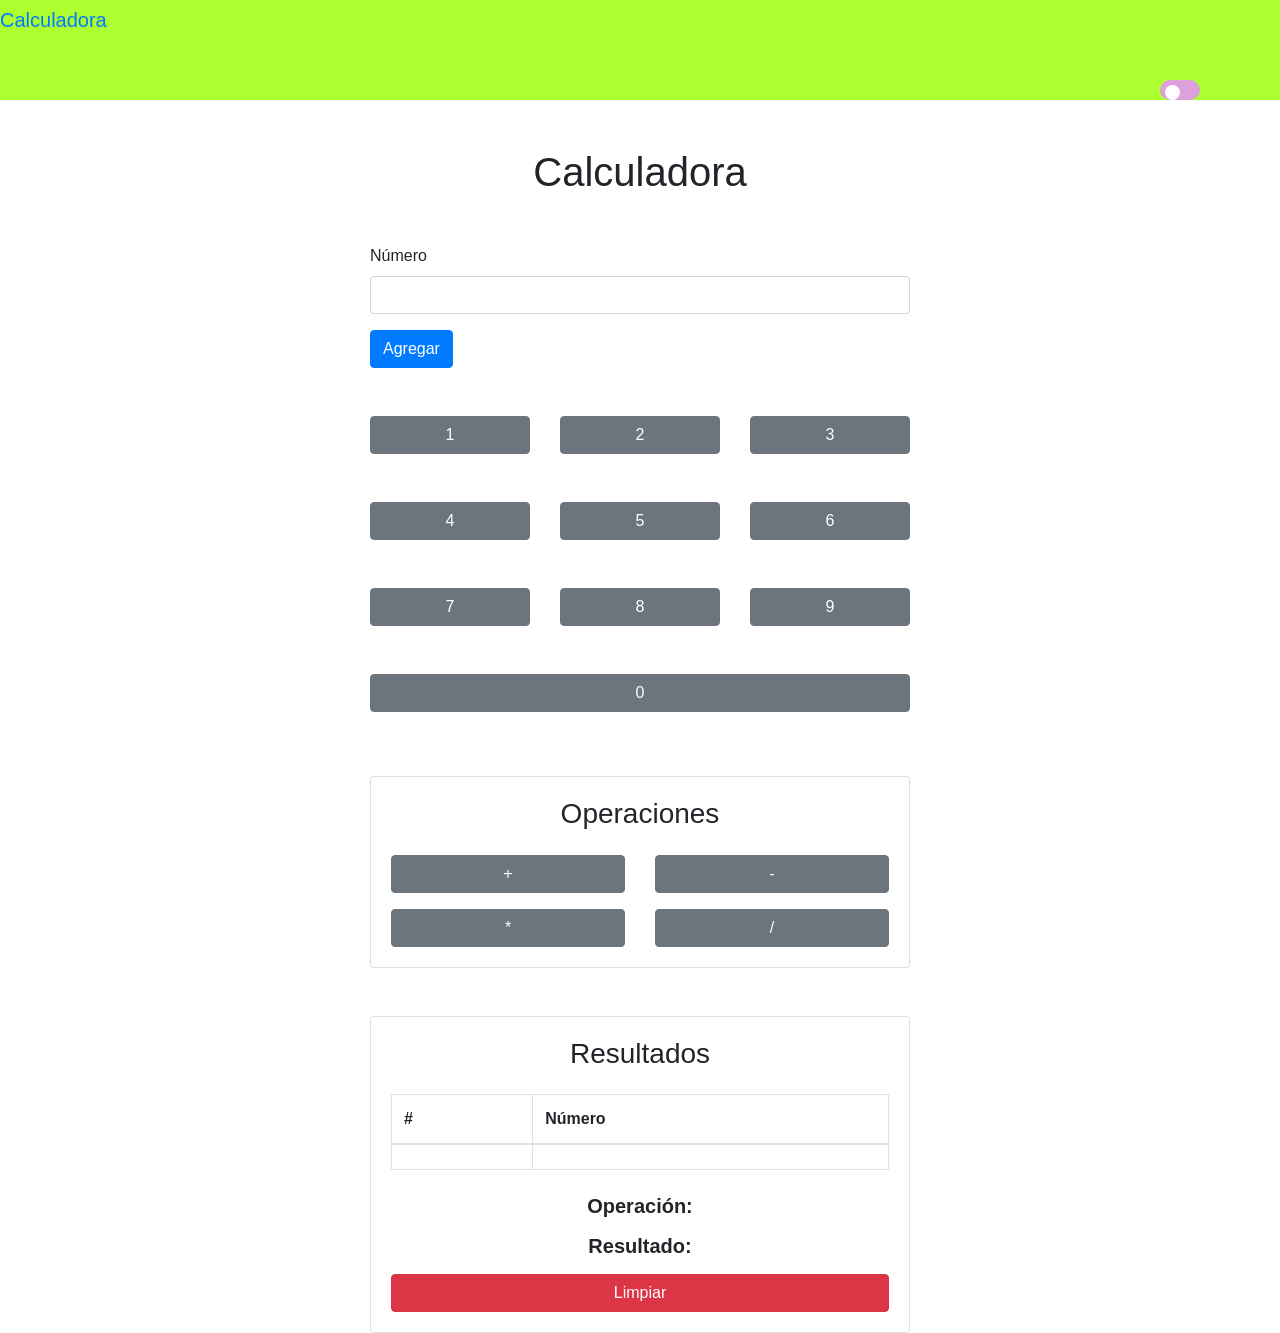
==== src/main/resources/templates/index.html @ f2704d38 "Add files via upload" ====
<!DOCTYPE html>
<html xmlns:th="http://www.thymeleaf.org">
<head>
  <meta charset="UTF-8">
  <title>Calculadora</title>
  <link rel="stylesheet" type="text/css" th:href="@{..    /static/css/style.css}">
  <link rel="stylesheet" href="https://maxcdn.bootstrapcdn.com/bootstrap/4.5.2/css/bootstrap.min.css">

</head>
<body>

<nav class="nav-wrap">
  <div>
    <a class="navbar-brand" href="#">Calculadora</a>
  </div>

  <div class="wrap-toggle">
    <input type="checkbox" id="toggle" class="offscreen">
    <label for="toggle" class="switch"></label>

  </div>

</nav>

<div class="container">
  <h1 class="my-5 text-center">Calculadora</h1>

  <div class="row">
    <div class="col-md-6 mx-auto">
      <form method="post" th:action="@{/calcular}">
        <div class="form-group">
          <label for="numero">Número</label>
          <input type="text" class="form-control" id="numero" name="numero" th:value="${numero}">
        </div>
        <button type="submit" class="btn btn-primary mr-2">Agregar</button>

      </form>
      <form method="post" th:action="@{/calcular}">
        <div class="row mb-3 mt-5">
          <div class="col-md-4">
            <button type="submit" class="btn btn-secondary btn-block"  formaction="/calcular?numero= 1">1</button>
          </div>
          <div class="col-md-4">
            <button type="submit" class="btn btn-secondary btn-block "  formaction="/calcular?numero=2">2</button>
          </div>
          <div class="col-md-4">
            <button type="submit" class="btn btn-secondary btn-block " formaction="/calcular?numero=3">3</button>
          </div>
        </div>
        <div class="row mb-3 mt-5">
          <div class="col-md-4">
            <button type="submit" class="btn btn-secondary btn-block"  formaction="/calcular?numero= 4">4</button>
          </div>
          <div class="col-md-4">
            <button type="submit" class="btn btn-secondary btn-block "  formaction="/calcular?numero=5">5</button>
          </div>
          <div class="col-md-4">
            <button type="submit" class="btn btn-secondary btn-block " formaction="/calcular?numero=6">6</button>
          </div>
        </div>
        <div class="row mb-3 mt-5">
          <div class="col-md-4">
            <button type="submit" class="btn btn-secondary btn-block"  formaction="/calcular?numero= 7">7</button>
          </div>
          <div class="col-md-4">
            <button type="submit" class="btn btn-secondary btn-block "  formaction="/calcular?numero=8">8</button>
          </div>
          <div class="col-md-4">
            <button type="submit" class="btn btn-secondary btn-block " formaction="/calcular?numero=9">9</button>
          </div>
        </div>
        <div class="row mb-3 mt-5">
          <div class="col-md-12">
            <button type="submit" class="btn btn-secondary btn-block"  formaction="/calcular?numero= 0">0</button>
          </div>

        </div>
      </form>

    </div>
  </div>

  <div class="row mt-5">
    <div class="col-md-6 mx-auto">
      <div class="card">
        <div class="card-body">
          <h3 class="card-title text-center mb-4">Operaciones</h3>

          <form method="post" th:action="@{/operacion}">
            <div class="row mb-3">
              <div class="col-md-6">
                <button type="submit" class="btn btn-secondary btn-block" formaction="/operacion?op=suma">+</button>
              </div>
              <div class="col-md-6">
                <button type="submit" class="btn btn-secondary btn-block" formaction="/operacion?op=-">-</button>
              </div>
            </div>
            <div class="row">
              <div class="col-md-6">
                <button type="submit" class="btn btn-secondary btn-block" formaction="/operacion?op=*">*</button>
              </div>
              <div class="col-md-6">
                <button type="submit" class="btn btn-secondary btn-block" formaction="/operacion?op=/">/</button>
              </div>
            </div>
          </form>
        </div>
      </div>
    </div>
  </div>

  <div class="row mt-5">
    <div class="col-md-6 mx-auto">
      <div class="card">
        <div class="card-body">
          <h3 class="card-title text-center mb-4">Resultados</h3>

          <table class="table table-bordered">
            <thead>
            <tr>
              <th scope="col">#</th>
              <th scope="col">Número</th>
            </tr>
            </thead>
            <tbody>
            <tr th:each="numero, i : ${numeros}">
              <th th:text="${i.index + 1}"></th>
              <td th:text="${numero}"></td>
            </tr>
            </tbody>
          </table>

          <div class="text-center mt-4">
            <h5 class="font-weight-bold mb-3" th:if="${!numeros.isEmpty()}">Operación: <span th:text="${operacion}"></span></h5>
            <h5 class="font-weight-bold mb-3" th:if="${resultado != null}">Resultado: <span th:text="${resultado}"></span></h5>

          </div>

          <form method="post" th:action="@{/limpiar}">
            <button type="submit" class="btn btn-danger btn-block">Limpiar</button>
          </form>
        </div>
      </div>
    </div>
  </div>
</div>

<style>

  *{
    padding: 0;
    margin: 0;
  }
  .nav-wrap{
    display: flex;
    height: 100px;
    width: 100%;
    justify-content: space-between;
  }

  nav{
    background-color: greenyellow;
  }


  .wrap-toggle{
    padding: 5rem;

  }

  .switch{
    position: relative;
    display: inline-block;
    width: 40px;
    height: 20px;
    background-color: plum;
    border-radius: 20px ;
    cursor: pointer;

  }

  .switch::after{
    content: '';
    position: absolute;
    width: 15px;
    height: 15px;
    border-radius: 20px;
    background-color: white;
    left: 5px;
    top: 5px;
    transition: all 0.4s;
  }

  input[type='checkbox']:checked + .switch::after{
    transform: translateX(20px);
    background-color: brown;
  }

  input[type='checkbox']:checked + .switch{
    background-color: aqua;
  }

  .offscreen{
    position:absolute;
    left: -99999999999px;
  }

</style>

<script src="https://code.jquery.com/jquery-3.5.1.slim.min.js"
        integrity="sha384-DfXdz2htPH0lsSSs5nCTpuj/zy4C+OGpamoFVy38MVBnE+IbbVYUew+OrCXaRkfj"
        crossorigin="anonymous"></script>
<script src="https://cdn.jsdelivr.net/npm/@popperjs/core@2.9.3/dist/umd/popper.min.js"
        integrity="sha384-EVv1rLl1/oFfsyUBcVRP8oYzR0nt+L5Bl5ZfzwG8xpS5swS4NQjep6yHp+x3zOf4"
        crossorigin="anonymous"></script>
<script src="https://stackpath.bootstrapcdn.com/bootstrap/5.0.0-alpha1/js/bootstrap.min.js"
        integrity="sha384-QOqnU6YdWFEZoLtvxT0RpvmNpjsqmz/1xt13YYX0oH2Qq3+h/6cQwqi7VRUJKDJm"
        crossorigin="anonymous"></script>


</body>

</html>
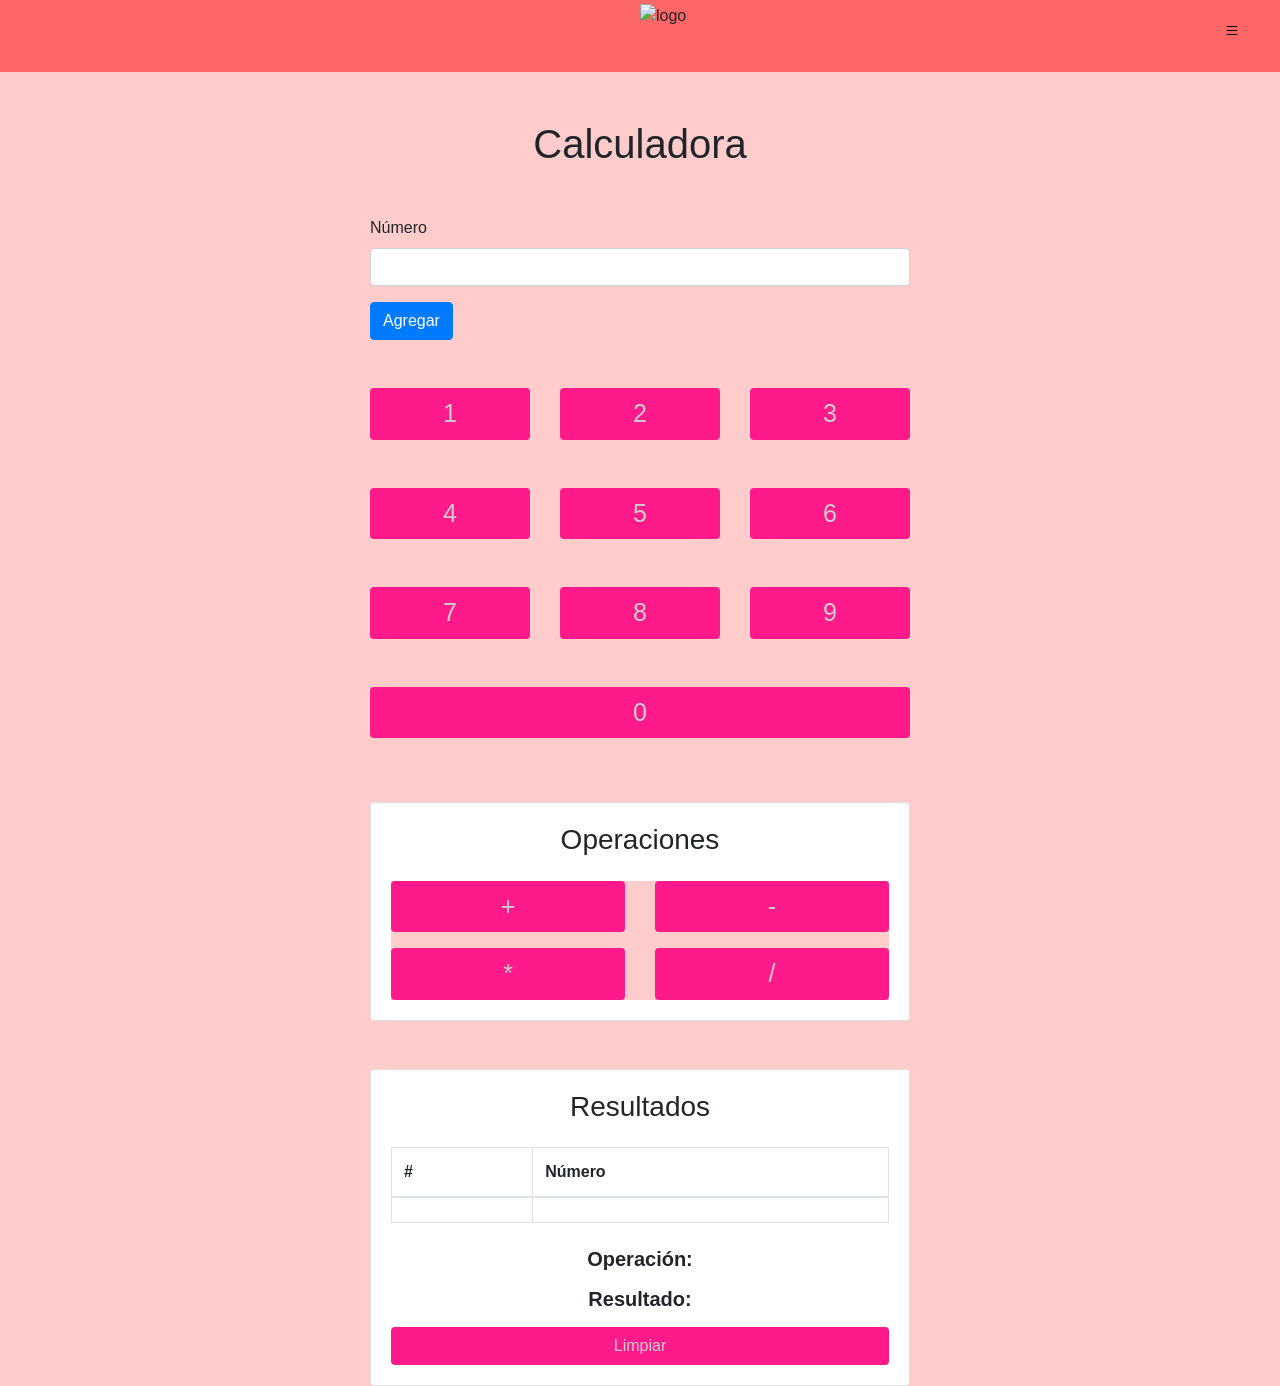
==== commit 631c5341: "Add files via upload" ====
--- a/src/main/resources/templates/index.html
+++ b/src/main/resources/templates/index.html
@@ -1,211 +1,327 @@
 <!DOCTYPE html>
 <html xmlns:th="http://www.thymeleaf.org">
 <head>
-  <meta charset="UTF-8">
-  <title>Calculadora</title>
-  <link rel="stylesheet" type="text/css" th:href="@{..    /static/css/style.css}">
-  <link rel="stylesheet" href="https://maxcdn.bootstrapcdn.com/bootstrap/4.5.2/css/bootstrap.min.css">
+    
+    <meta charset="UTF-8">
+    <title>Calculadora</title>
+    <link rel="stylesheet" href="https://maxcdn.bootstrapcdn.com/bootstrap/4.5.2/css/bootstrap.min.css">
 
 </head>
 <body>
 
-<nav class="nav-wrap">
-  <div>
-    <a class="navbar-brand" href="#">Calculadora</a>
-  </div>
-
-  <div class="wrap-toggle">
-    <input type="checkbox" id="toggle" class="offscreen">
-    <label for="toggle" class="switch"></label>
-
-  </div>
+<nav class="nav-wrap cambio-color-nav">
+    <div class="logo-container">
+        <img class="logo" alt="logo">
+    </div>
+    <div class="opc-container">
+        <button type="button" class="btn btn-menu" data-bs-toggle="modal" data-bs-target="#exampleModal" >
+            <svg xmlns="http://www.w3.org/2000/svg" width="16" height="16" fill="currentColor" class="bi bi-list" viewBox="0 0 16 16">
+                <path fill-rule="evenodd" d="M2.5 12a.5.5 0 0 1 .5-.5h10a.5.5 0 0 1 0 1H3a.5.5 0 0 1-.5-.5zm0-4a.5.5 0 0 1 .5-.5h10a.5.5 0 0 1 0 1H3a.5.5 0 0 1-.5-.5zm0-4a.5.5 0 0 1 .5-.5h10a.5.5 0 0 1 0 1H3a.5.5 0 0 1-.5-.5z"/>
+            </svg>
+        </button>
+    </div>
+
+
+
 
 </nav>
 
 <div class="container">
-  <h1 class="my-5 text-center">Calculadora</h1>
-
-  <div class="row">
-    <div class="col-md-6 mx-auto">
-      <form method="post" th:action="@{/calcular}">
-        <div class="form-group">
-          <label for="numero">Número</label>
-          <input type="text" class="form-control" id="numero" name="numero" th:value="${numero}">
+    <h1 class="my-5 text-center">Calculadora</h1>
+
+    <div class="row">
+        <div class="col-md-6 mx-auto">
+            <form method="post" th:action="@{/calcular}">
+                <div class="form-group">
+                    <label for="numero">Número</label>
+                    <input type="text" class="form-control" id="numero" name="numero" th:value="${numero}">
+                </div>
+                <button id="agregar" type="submit" class="btn btn-primary mr-2">Agregar</button>
+
+            </form>
+            <form method="post" th:action="@{/calcular}">
+                <div class="row mb-3 mt-5">
+                    <div class="col-md-4">
+                        <button type="submit" class="btn opc  btn-block cambio-color"  formaction="/calcular?numero= 1">1</button>
+                    </div>
+                    <div class="col-md-4">
+                        <button type="submit" class="btn opc  btn-block cambio-color"  formaction="/calcular?numero=2">2</button>
+                    </div>
+                    <div class="col-md-4">
+                        <button type="submit" class="btn opc btn-block cambio-color" formaction="/calcular?numero=3">3</button>
+                    </div>
+                </div>
+                <div class="row mb-3 mt-5">
+                    <div class="col-md-4">
+                        <button type="submit" class="btn opc btn-block cambio-color"  formaction="/calcular?numero= 4">4</button>
+                    </div>
+                    <div class="col-md-4">
+                        <button type="submit" class="btn opc btn-block cambio-color"  formaction="/calcular?numero=5">5</button>
+                    </div>
+                    <div class="col-md-4">
+                        <button type="submit" class="btn opc btn-block cambio-color" formaction="/calcular?numero=6">6</button>
+                    </div>
+                </div>
+                <div class="row mb-3 mt-5">
+                    <div class="col-md-4">
+                        <button type="submit" class="btn opc btn-block cambio-color"  formaction="/calcular?numero= 7">7</button>
+                    </div>
+                    <div class="col-md-4">
+                        <button type="submit" class="btn opc btn-block cambio-color"  formaction="/calcular?numero=8">8</button>
+                    </div>
+                    <div class="col-md-4">
+                        <button type="submit" class="btn opc btn-block cambio-color" formaction="/calcular?numero=9">9</button>
+                    </div>
+                </div>
+                <div class="row mb-3 mt-5">
+                    <div class="col-md-12">
+                        <button type="submit" class="btn opc btn-block cambio-color"  formaction="/calcular?numero= 0">0</button>
+                    </div>
+
+                </div>
+            </form>
+
         </div>
-        <button type="submit" class="btn btn-primary mr-2">Agregar</button>
-
-      </form>
-      <form method="post" th:action="@{/calcular}">
-        <div class="row mb-3 mt-5">
-          <div class="col-md-4">
-            <button type="submit" class="btn btn-secondary btn-block"  formaction="/calcular?numero= 1">1</button>
-          </div>
-          <div class="col-md-4">
-            <button type="submit" class="btn btn-secondary btn-block "  formaction="/calcular?numero=2">2</button>
-          </div>
-          <div class="col-md-4">
-            <button type="submit" class="btn btn-secondary btn-block " formaction="/calcular?numero=3">3</button>
-          </div>
+    </div>
+
+    <div class="row mt-5">
+        <div class="col-md-6 mx-auto">
+            <div class="card">
+                <div class="card-body">
+                    <h3 class="card-title text-center mb-4">Operaciones</h3>
+
+                    <form  class="form-opc" method="post" th:action="@{/operacion}">
+                        <div class="row mb-3">
+                            <div class="col-md-6">
+                                <button type="submit" class="btn opc btn-block cambio-color" formaction="/operacion?op=suma">+</button>
+                            </div>
+                            <div class="col-md-6">
+                                <button type="submit" class="btn opc btn-block cambio-color" formaction="/operacion?op=-">-</button>
+                            </div>
+                        </div>
+                        <div class="row">
+                            <div class="col-md-6">
+                                <button type="submit" class="btn opc btn-block cambio-color" formaction="/operacion?op=*">*</button>
+                            </div>
+                            <div class="col-md-6">
+                                <button type="submit" class="btn opc btn-block cambio-color" formaction="/operacion?op=/">/</button>
+                            </div>
+                        </div>
+                    </form>
+                </div>
+            </div>
         </div>
-        <div class="row mb-3 mt-5">
-          <div class="col-md-4">
-            <button type="submit" class="btn btn-secondary btn-block"  formaction="/calcular?numero= 4">4</button>
-          </div>
-          <div class="col-md-4">
-            <button type="submit" class="btn btn-secondary btn-block "  formaction="/calcular?numero=5">5</button>
-          </div>
-          <div class="col-md-4">
-            <button type="submit" class="btn btn-secondary btn-block " formaction="/calcular?numero=6">6</button>
-          </div>
+    </div>
+
+    <div class="row mt-5">
+        <div class="col-md-6 mx-auto">
+            <div class="card">
+                <div class="card-body">
+                    <h3 class="card-title text-center mb-4">Resultados</h3>
+
+                    <table class="table table-bordered">
+                        <thead>
+                        <tr>
+                            <th scope="col">#</th>
+                            <th scope="col">Número</th>
+                        </tr>
+                        </thead>
+                        <tbody>
+                        <tr th:each="numero, i : ${numeros}">
+                            <th th:text="${i.index + 1}"></th>
+                            <td th:text="${numero}"></td>
+                        </tr>
+                        </tbody>
+                    </table>
+
+                    <div class="text-center mt-4">
+                        <h5 class="font-weight-bold mb-3" th:if="${!numeros.isEmpty()}">Operación: <span th:text="${operacion}"></span></h5>
+                        <h5 class="font-weight-bold mb-3" th:if="${resultado != null}">Resultado: <span th:text="${resultado}"></span></h5>
+
+                    </div>
+
+                    <form method="post" th:action="@{/limpiar}">
+                        <button type="submit" class="btn btn-limpiar btn-block">Limpiar</button>
+                    </form>
+                </div>
+            </div>
         </div>
-        <div class="row mb-3 mt-5">
-          <div class="col-md-4">
-            <button type="submit" class="btn btn-secondary btn-block"  formaction="/calcular?numero= 7">7</button>
-          </div>
-          <div class="col-md-4">
-            <button type="submit" class="btn btn-secondary btn-block "  formaction="/calcular?numero=8">8</button>
-          </div>
-          <div class="col-md-4">
-            <button type="submit" class="btn btn-secondary btn-block " formaction="/calcular?numero=9">9</button>
-          </div>
+    </div>
+</div>
+
+<!-- Modal -->
+<div class="modal fade" id="exampleModal" tabindex="-1" aria-labelledby="exampleModalLabel" aria-hidden="true">
+    <div class="modal-dialog">
+        <div class="modal-content">
+            <div class="modal-body bodyModal">
+                <div>
+                    <h3>Modo Daltonico</h3>
+                </div>
+                <div class="wrap-toggle">
+                    <input type="checkbox" id="cambio-color-checkbox" class="offscreen" onchange="cambiarColorBotones()">
+                    <label for="cambio-color-checkbox" class="switch"></label>
+
+                </div>
+            </div>
+
         </div>
-        <div class="row mb-3 mt-5">
-          <div class="col-md-12">
-            <button type="submit" class="btn btn-secondary btn-block"  formaction="/calcular?numero= 0">0</button>
-          </div>
-
-        </div>
-      </form>
-
-    </div>
-  </div>
-
-  <div class="row mt-5">
-    <div class="col-md-6 mx-auto">
-      <div class="card">
-        <div class="card-body">
-          <h3 class="card-title text-center mb-4">Operaciones</h3>
-
-          <form method="post" th:action="@{/operacion}">
-            <div class="row mb-3">
-              <div class="col-md-6">
-                <button type="submit" class="btn btn-secondary btn-block" formaction="/operacion?op=suma">+</button>
-              </div>
-              <div class="col-md-6">
-                <button type="submit" class="btn btn-secondary btn-block" formaction="/operacion?op=-">-</button>
-              </div>
-            </div>
-            <div class="row">
-              <div class="col-md-6">
-                <button type="submit" class="btn btn-secondary btn-block" formaction="/operacion?op=*">*</button>
-              </div>
-              <div class="col-md-6">
-                <button type="submit" class="btn btn-secondary btn-block" formaction="/operacion?op=/">/</button>
-              </div>
-            </div>
-          </form>
-        </div>
-      </div>
-    </div>
-  </div>
-
-  <div class="row mt-5">
-    <div class="col-md-6 mx-auto">
-      <div class="card">
-        <div class="card-body">
-          <h3 class="card-title text-center mb-4">Resultados</h3>
-
-          <table class="table table-bordered">
-            <thead>
-            <tr>
-              <th scope="col">#</th>
-              <th scope="col">Número</th>
-            </tr>
-            </thead>
-            <tbody>
-            <tr th:each="numero, i : ${numeros}">
-              <th th:text="${i.index + 1}"></th>
-              <td th:text="${numero}"></td>
-            </tr>
-            </tbody>
-          </table>
-
-          <div class="text-center mt-4">
-            <h5 class="font-weight-bold mb-3" th:if="${!numeros.isEmpty()}">Operación: <span th:text="${operacion}"></span></h5>
-            <h5 class="font-weight-bold mb-3" th:if="${resultado != null}">Resultado: <span th:text="${resultado}"></span></h5>
-
-          </div>
-
-          <form method="post" th:action="@{/limpiar}">
-            <button type="submit" class="btn btn-danger btn-block">Limpiar</button>
-          </form>
-        </div>
-      </div>
-    </div>
-  </div>
+    </div>
 </div>
 
 <style>
 
-  *{
-    padding: 0;
-    margin: 0;
-  }
-  .nav-wrap{
-    display: flex;
-    height: 100px;
-    width: 100%;
-    justify-content: space-between;
-  }
-
-  nav{
-    background-color: greenyellow;
-  }
-
-
-  .wrap-toggle{
-    padding: 5rem;
-
-  }
-
-  .switch{
-    position: relative;
-    display: inline-block;
-    width: 40px;
-    height: 20px;
-    background-color: plum;
-    border-radius: 20px ;
-    cursor: pointer;
-
-  }
-
-  .switch::after{
-    content: '';
-    position: absolute;
-    width: 15px;
-    height: 15px;
-    border-radius: 20px;
-    background-color: white;
-    left: 5px;
-    top: 5px;
-    transition: all 0.4s;
-  }
-
-  input[type='checkbox']:checked + .switch::after{
-    transform: translateX(20px);
-    background-color: brown;
-  }
-
-  input[type='checkbox']:checked + .switch{
-    background-color: aqua;
-  }
-
-  .offscreen{
-    position:absolute;
-    left: -99999999999px;
-  }
-
+    *{
+        padding: 0;
+        margin: 0;
+    }
+
+    .nav-container{
+        width: 10vw;
+        height: 5vh;
+    }
+
+    body{
+        background-color: #FFCCCC;
+    }
+
+    .logo-container{
+        padding-top: 0.2rem;
+        padding-left: 40rem;
+    }
+    .logo{
+        height: 7vh;
+        width: 10vw;
+    }
+    .nav-wrap{
+        display: flex;
+        height: 8vh;
+        width: 100%;
+        justify-content: space-between;
+    }
+
+    .opc-container{
+        padding-top: 0.5rem;
+        padding-right: 1rem;
+    }
+    .opc-container button{
+        width: 5vw;
+        height: 5vh;
+
+    }
+
+    .opc-container button svg{
+        color: black;
+        height: 100%;
+    }
+    .opc{
+        background-color: #FF1A8C;
+        color: #cccccc;
+        font-size: 25px;
+    }
+    nav{
+        background-color: #FF6666;
+    }
+    .btn-limpiar{
+        background-color: #FF1A8C;
+        color: #cccccc;
+        font-size: medium;
+    }
+    .btn-menu{
+        background-color: #FF6666;
+
+    }
+
+    .form-opc{
+        background-color: #FFCCCC;
+    }
+
+    .wrap-toggle{
+        margin-left: 150px;
+        padding: 3rem;
+    }
+
+    .switch{
+        position: relative;
+        display: inline-block;
+        width: 80px;
+        height: 40px;
+        background-color: #FF1A8C;
+        border-radius: 20px ;
+        cursor: pointer;
+
+    }
+
+    .switch::after{
+        content: '';
+        position: absolute;
+        width: 30px;
+        height: 30px;
+        border-radius: 20px;
+        background-color: white;
+        left: 5px;
+        top: 5px;
+        transition: all 0.4s;
+    }
+
+    input[type='checkbox']:checked + .switch::after{
+        transform: translateX(40px);
+        background-color: #00CCFF;
+    }
+
+    input[type='checkbox']:checked + .switch{
+        background-color: #66FF66;
+    }
+
+    .offscreen{
+        position:absolute;
+        left: -99999999999px;
+    }
+    .cambio-color.active {
+        background-color: #66FF66;
+        color: black;
+    }
+    .cambio-color-nav.active-nav{
+        background-color: #66FF66;
+    }
+    .bodyModal{
+        display: flex;
+        align-items: center;
+    }
 </style>
+
+<script>
+    var botones = document.querySelectorAll(".cambio-color");
+
+    botones.addEventListener("click",function (event){
+        event.preventDefault();
+    })
+
+    function cambiarColorBotones() {
+        var checkbox = document.getElementById("cambio-color-checkbox");
+
+        var input = document.querySelectorAll(".cambio-color-nav");
+        var body = document.body;
+
+
+        if (checkbox.checked) {
+            for (var i = 0; i < botones.length; i++) {
+                botones[i].classList.add("active");
+
+            }
+            input[0].classList.add("active-nav");
+            body.style.backgroundColor = "#00CCFF";
+
+        } else {
+            for (var i = 0; i < botones.length; i++) {
+                botones[i].classList.remove("active");
+            }
+            input[0].classList.remove("active-nav");
+            body.style.backgroundColor = "#FFCCCC";
+        }
+
+
+    }
+</script>
 
 <script src="https://code.jquery.com/jquery-3.5.1.slim.min.js"
         integrity="sha384-DfXdz2htPH0lsSSs5nCTpuj/zy4C+OGpamoFVy38MVBnE+IbbVYUew+OrCXaRkfj"
@@ -213,9 +329,8 @@
 <script src="https://cdn.jsdelivr.net/npm/@popperjs/core@2.9.3/dist/umd/popper.min.js"
         integrity="sha384-EVv1rLl1/oFfsyUBcVRP8oYzR0nt+L5Bl5ZfzwG8xpS5swS4NQjep6yHp+x3zOf4"
         crossorigin="anonymous"></script>
-<script src="https://stackpath.bootstrapcdn.com/bootstrap/5.0.0-alpha1/js/bootstrap.min.js"
-        integrity="sha384-QOqnU6YdWFEZoLtvxT0RpvmNpjsqmz/1xt13YYX0oH2Qq3+h/6cQwqi7VRUJKDJm"
-        crossorigin="anonymous"></script>
+<script src="https://cdn.jsdelivr.net/npm/bootstrap@5.3.0-alpha2/dist/js/bootstrap.bundle.min.js"
+        integrity="sha384-qKXV1j0HvMUeCBQ+QVp7JcfGl760yU08IQ+GpUo5hlbpg51QRiuqHAJz8+BrxE/N" crossorigin="anonymous"></script>
 
 
 </body>
